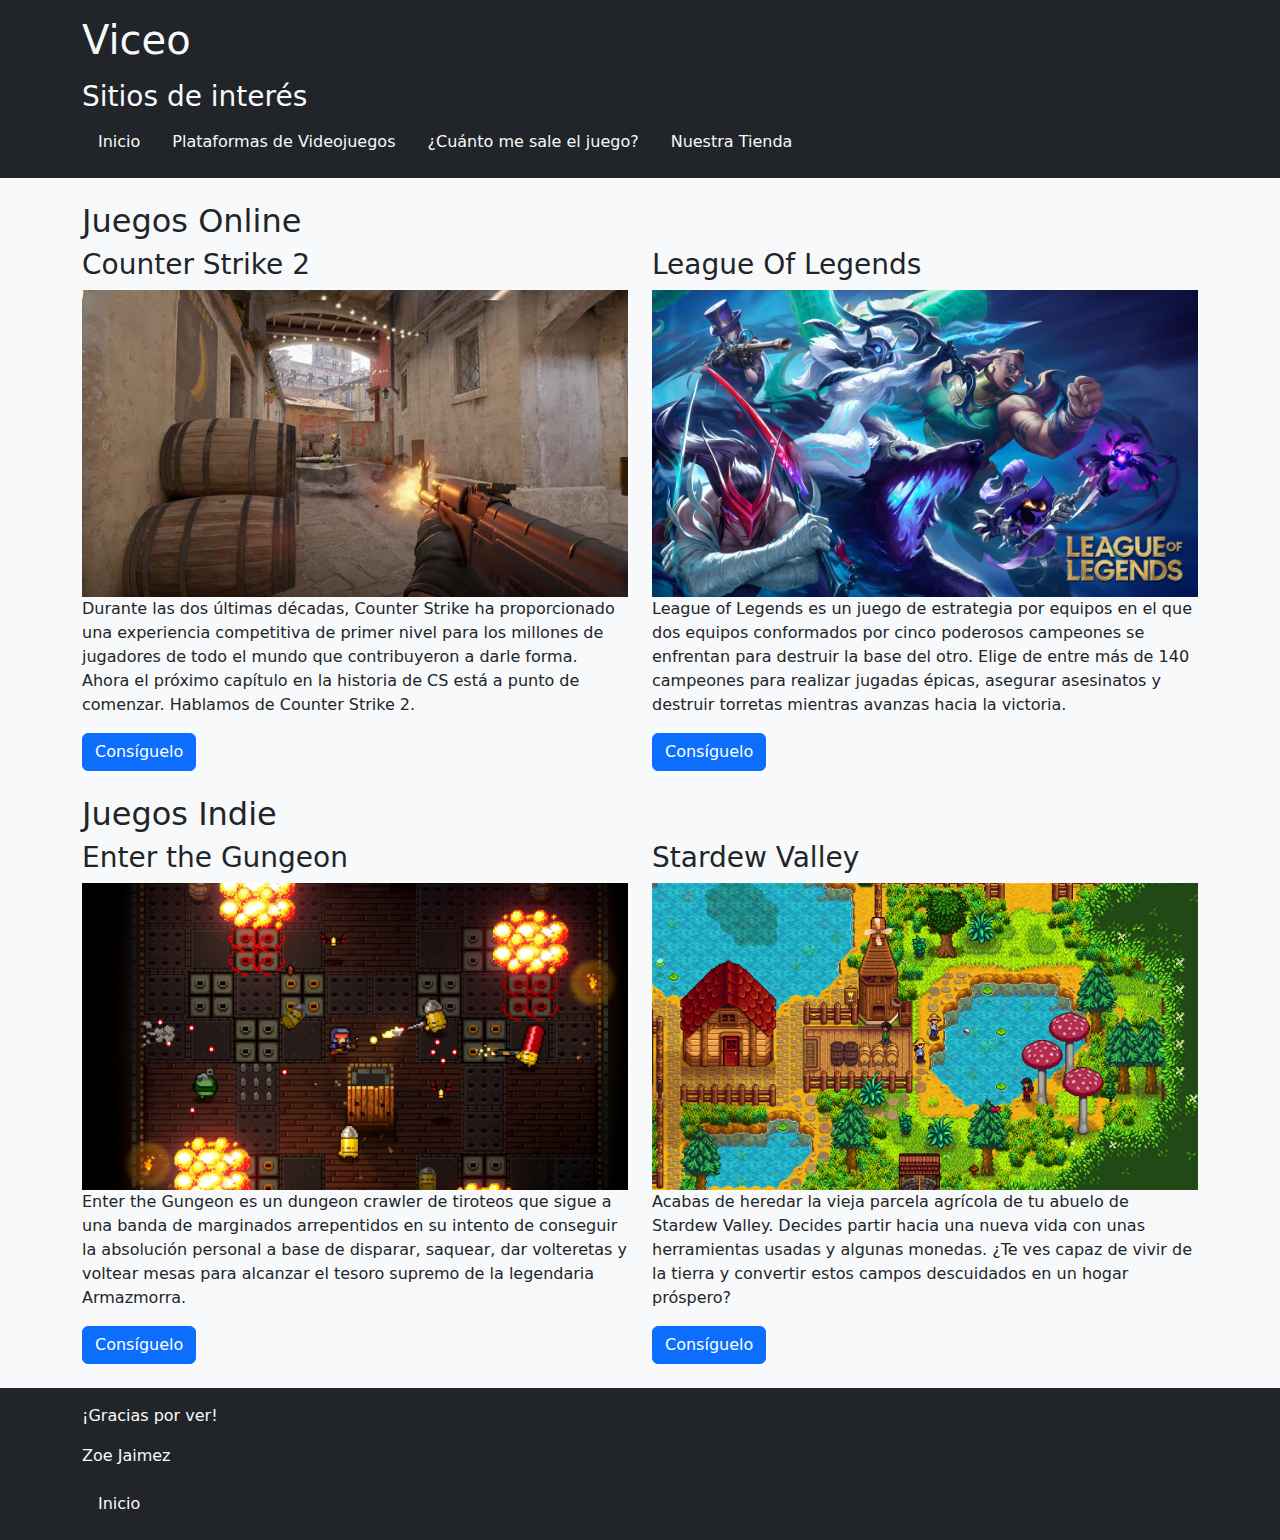
==== index.html @ 57084a2d "innitial commit" ====
<!DOCTYPE html>
<html lang="en">
<head>
    <meta charset="UTF-8">
    <meta name="viewport" content="width=device-width, initial-scale=1.0">
    <title>Viceo</title>
    <link href="https://cdn.jsdelivr.net/npm/bootstrap@5.3.0/dist/css/bootstrap.min.css" rel="stylesheet">
    <link rel="stylesheet" href="./css/style.css"> <!-- Enlace al CSS compilado desde SASS -->
</head>
<body class="bg-light">
    <header class="bg-dark text-light p-3 mb-4">
        <div class="container">
            <h1 class="tituloPrincipal header">Viceo</h1>
            <nav class="mt-3">
                <h3>Sitios de interés</h3>
                <ul class="nav">
                    <li class="nav-item"><a id="home-link" class="nav-link text-light" href="/index.html">Inicio</a></li>
                    <li class="nav-item"><a id="platforms-link" class="nav-link text-light" target="_blank" href="./pages/plaformas.html">Plataformas de Videojuegos</a></li>
                    <li class="nav-item"><a id="calculator-link" class="nav-link text-light" target="_blank" href="./pages/calculadora.html">¿Cuánto me sale el juego?</a></li>
                    <li class="nav-item"><a id="store-link" class="nav-link text-light" target="_blank" href="./pages/tienda.html">Nuestra Tienda</a></li>
                </ul>
            </nav>
        </div>
    </header>

    <main class="container">
        <!-- Sección Juegos Online -->
        <section>
            <h2>Juegos Online</h2>
            <div class="row mb-4">
                <div class="col-md-6">
                    <h3>Counter Strike 2</h3>
                    <img src="./img/cs2.jpeg" class="img-fluid" alt="Counter Strike 2">
                    <p>Durante las dos últimas décadas, Counter Strike ha proporcionado una experiencia competitiva de primer nivel para los millones de jugadores de todo el mundo que contribuyeron a darle forma. Ahora el próximo capítulo en la historia de CS está a punto de comenzar. Hablamos de Counter Strike 2.</p>
                    <a class="btn btn-primary" id="cs2-link" target="_blank" href="https://store.steampowered.com/app/730/CounterStrike_2/?l=spanish">Consíguelo</a>
                </div>
                <div class="col-md-6">
                    <h3>League Of Legends</h3>
                    <img src="./img/lol.jpg" class="img-fluid" alt="League of Legends">
                    <p>League of Legends es un juego de estrategia por equipos en el que dos equipos conformados por cinco poderosos campeones se enfrentan para destruir la base del otro. Elige de entre más de 140 campeones para realizar jugadas épicas, asegurar asesinatos y destruir torretas mientras avanzas hacia la victoria.</p>
                    <a class="btn btn-primary" id="lol-link" target="_blank" href="https://store.epicgames.com/es-ES/p/league-of-legends">Consíguelo</a>
                </div>
            </div>
        </section>

        <!-- Sección Juegos Indie -->
        <section>
            <h2>Juegos Indie</h2>
            <div class="row mb-4">
                <div class="col-md-6">
                    <h3>Enter the Gungeon</h3>
                    <img src="./img/enterthegungeon.jpg" class="img-fluid" alt="Enter the Gungeon">
                    <p>Enter the Gungeon es un dungeon crawler de tiroteos que sigue a una banda de marginados arrepentidos en su intento de conseguir la absolución personal a base de disparar, saquear, dar volteretas y voltear mesas para alcanzar el tesoro supremo de la legendaria Armazmorra.</p>
                    <a class="btn btn-primary" id="gungeon-link" target="_blank" href="https://store.steampowered.com/app/311690/Enter_the_Gungeon/?l=spanish">Consíguelo</a>
                </div>
                <div class="col-md-6">
                    <h3>Stardew Valley</h3>
                    <img src="./img/stardewvalley.png" class="img-fluid" alt="Stardew Valley">
                    <p>Acabas de heredar la vieja parcela agrícola de tu abuelo de Stardew Valley. Decides partir hacia una nueva vida con unas herramientas usadas y algunas monedas. ¿Te ves capaz de vivir de la tierra y convertir estos campos descuidados en un hogar próspero?</p>
                    <a class="btn btn-primary" id="stardew-link" target="_blank" href="https://store.steampowered.com/app/413150/Stardew_Valley/">Consíguelo</a>
                </div>
            </div>
        </section>
    </main>

    <footer class="bg-dark text-light p-3 mt-4">
        <div class="container">
            <p>¡Gracias por ver!</p>
            <p>Zoe Jaimez</p>
            <nav>
                <ul class="nav">
                    <li class="nav-item"><a id="footer-home-link" class="nav-link text-light" href="/index.html">Inicio</a></li>
                    <li class="nav-item"><a
---- css/style.css ----
@import 'utils/variables';
@import 'utils/mixins';
@import 'utils/extends';
@import 'base/reset';
@import 'base/typography';
@import 'layout/header';
@import 'layout/footer';
@import 'components/buttons';
@import 'components/cards';
@import 'components/products';
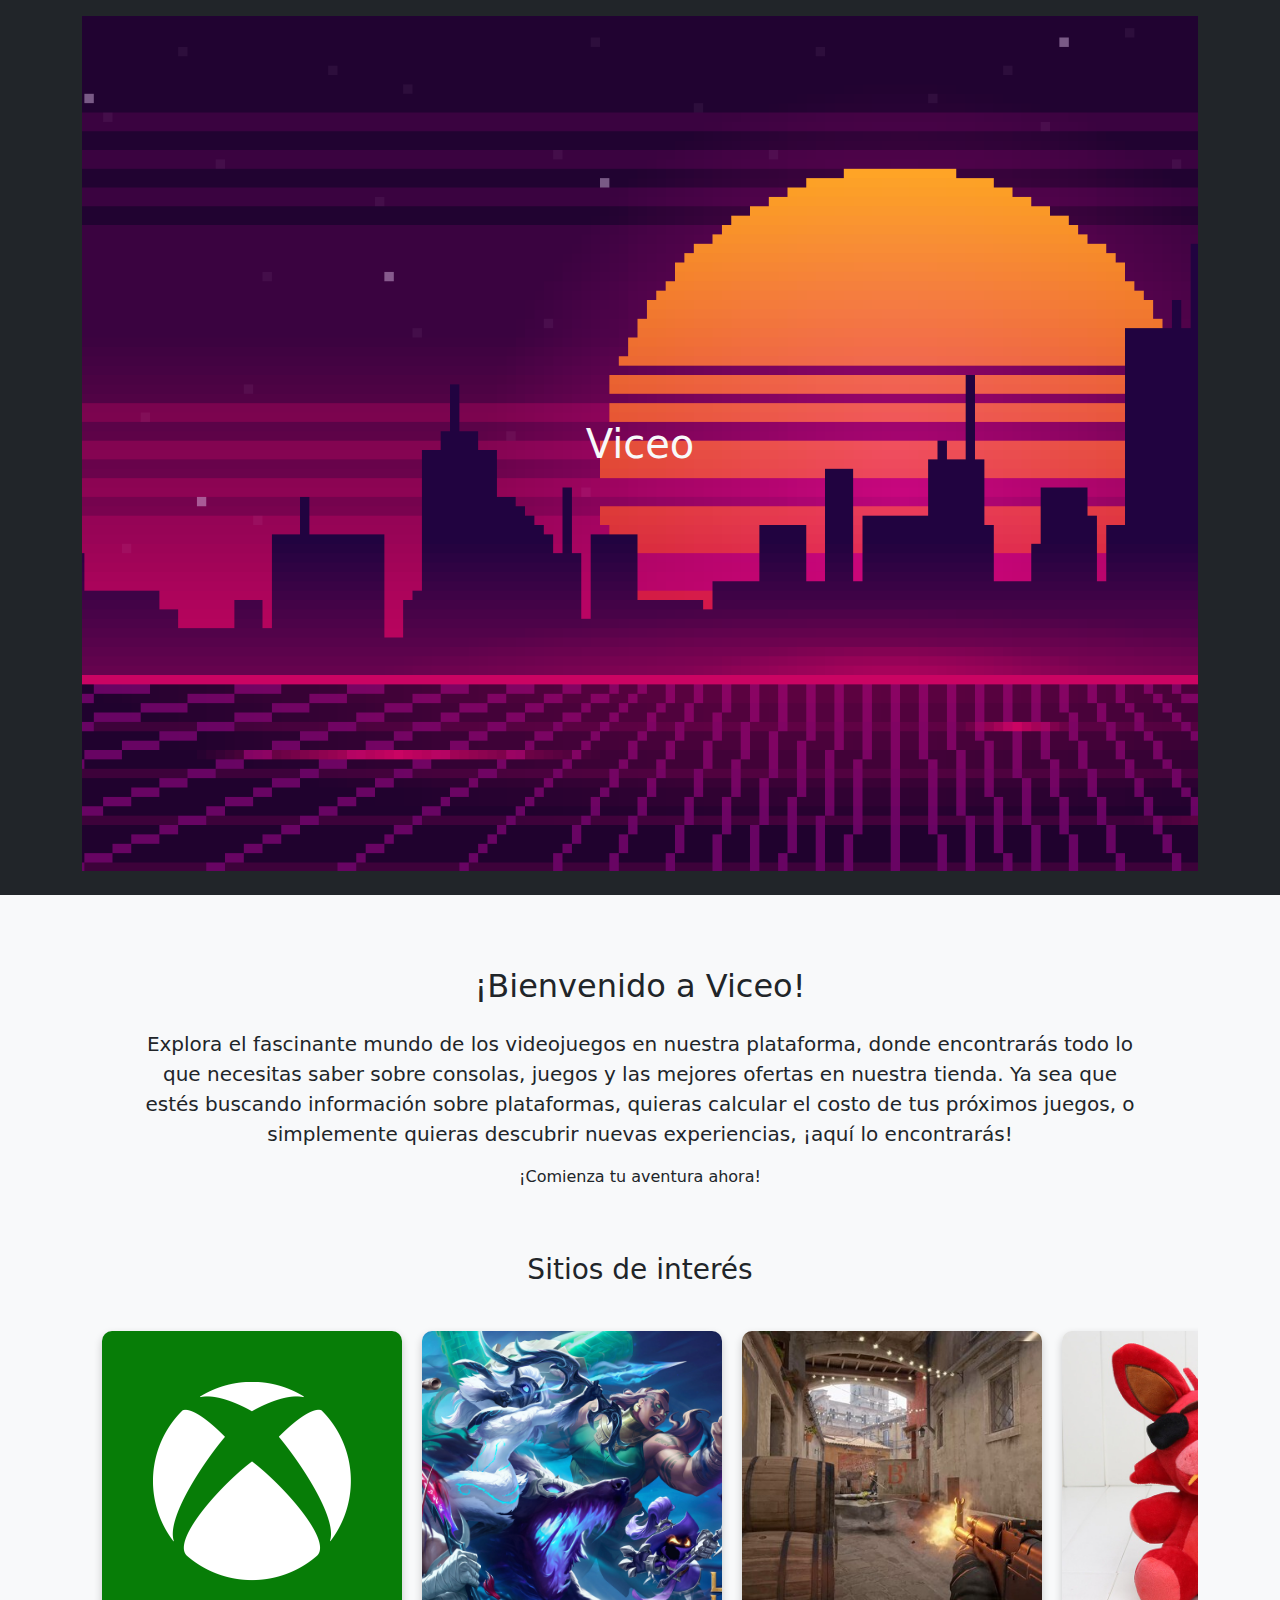
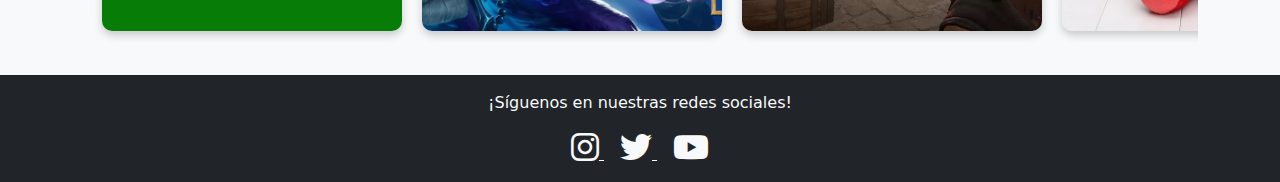
==== commit 202ecb28: "Nuevos cambios" ====
--- a/index.html
+++ b/index.html
@@ -1,73 +1,67 @@
 <!DOCTYPE html>
-<html lang="en">
+<html lang="es">
 <head>
     <meta charset="UTF-8">
     <meta name="viewport" content="width=device-width, initial-scale=1.0">
     <title>Viceo</title>
     <link href="https://cdn.jsdelivr.net/npm/bootstrap@5.3.0/dist/css/bootstrap.min.css" rel="stylesheet">
-    <link rel="stylesheet" href="./css/style.css"> <!-- Enlace al CSS compilado desde SASS -->
+    <link href="https://cdnjs.cloudflare.com/ajax/libs/font-awesome/6.0.0-beta3/css/all.min.css" rel="stylesheet"> <!-- Font Awesome para íconos -->
+    <link rel="stylesheet" href="../css/style.css">
 </head>
 <body class="bg-light">
     <header class="bg-dark text-light p-3 mb-4">
         <div class="container">
             <h1 class="tituloPrincipal header">Viceo</h1>
-            <nav class="mt-3">
-                <h3>Sitios de interés</h3>
-                <ul class="nav">
-                    <li class="nav-item"><a id="home-link" class="nav-link text-light" href="/index.html">Inicio</a></li>
-                    <li class="nav-item"><a id="platforms-link" class="nav-link text-light" target="_blank" href="./pages/plaformas.html">Plataformas de Videojuegos</a></li>
-                    <li class="nav-item"><a id="calculator-link" class="nav-link text-light" target="_blank" href="./pages/calculadora.html">¿Cuánto me sale el juego?</a></li>
-                    <li class="nav-item"><a id="store-link" class="nav-link text-light" target="_blank" href="./pages/tienda.html">Nuestra Tienda</a></li>
-                </ul>
-            </nav>
         </div>
     </header>
 
     <main class="container">
-        <!-- Sección Juegos Online -->
-        <section>
-            <h2>Juegos Online</h2>
-            <div class="row mb-4">
-                <div class="col-md-6">
-                    <h3>Counter Strike 2</h3>
-                    <img src="./img/cs2.jpeg" class="img-fluid" alt="Counter Strike 2">
-                    <p>Durante las dos últimas décadas, Counter Strike ha proporcionado una experiencia competitiva de primer nivel para los millones de jugadores de todo el mundo que contribuyeron a darle forma. Ahora el próximo capítulo en la historia de CS está a punto de comenzar. Hablamos de Counter Strike 2.</p>
-                    <a class="btn btn-primary" id="cs2-link" target="_blank" href="https://store.steampowered.com/app/730/CounterStrike_2/?l=spanish">Consíguelo</a>
-                </div>
-                <div class="col-md-6">
-                    <h3>League Of Legends</h3>
-                    <img src="./img/lol.jpg" class="img-fluid" alt="League of Legends">
-                    <p>League of Legends es un juego de estrategia por equipos en el que dos equipos conformados por cinco poderosos campeones se enfrentan para destruir la base del otro. Elige de entre más de 140 campeones para realizar jugadas épicas, asegurar asesinatos y destruir torretas mientras avanzas hacia la victoria.</p>
-                    <a class="btn btn-primary" id="lol-link" target="_blank" href="https://store.epicgames.com/es-ES/p/league-of-legends">Consíguelo</a>
-                </div>
+        <!-- Sección de bienvenida -->
+        <section class="welcome-section text-center p-5">
+            <div class="container">
+                <h2 class="mb-4">¡Bienvenido a Viceo!</h2>
+                <p class="lead">Explora el fascinante mundo de los videojuegos en nuestra plataforma, donde encontrarás todo lo que necesitas saber sobre consolas, juegos y las mejores ofertas en nuestra tienda. Ya sea que estés buscando información sobre plataformas, quieras calcular el costo de tus próximos juegos, o simplemente quieras descubrir nuevas experiencias, ¡aquí lo encontrarás!</p>
+                <p>¡Comienza tu aventura ahora!</p>
             </div>
         </section>
 
-        <!-- Sección Juegos Indie -->
-        <section>
-            <h2>Juegos Indie</h2>
-            <div class="row mb-4">
-                <div class="col-md-6">
-                    <h3>Enter the Gungeon</h3>
-                    <img src="./img/enterthegungeon.jpg" class="img-fluid" alt="Enter the Gungeon">
-                    <p>Enter the Gungeon es un dungeon crawler de tiroteos que sigue a una banda de marginados arrepentidos en su intento de conseguir la absolución personal a base de disparar, saquear, dar volteretas y voltear mesas para alcanzar el tesoro supremo de la legendaria Armazmorra.</p>
-                    <a class="btn btn-primary" id="gungeon-link" target="_blank" href="https://store.steampowered.com/app/311690/Enter_the_Gungeon/?l=spanish">Consíguelo</a>
-                </div>
-                <div class="col-md-6">
-                    <h3>Stardew Valley</h3>
-                    <img src="./img/stardewvalley.png" class="img-fluid" alt="Stardew Valley">
-                    <p>Acabas de heredar la vieja parcela agrícola de tu abuelo de Stardew Valley. Decides partir hacia una nueva vida con unas herramientas usadas y algunas monedas. ¿Te ves capaz de vivir de la tierra y convertir estos campos descuidados en un hogar próspero?</p>
-                    <a class="btn btn-primary" id="stardew-link" target="_blank" href="https://store.steampowered.com/app/413150/Stardew_Valley/">Consíguelo</a>
-                </div>
-            </div>
-        </section>
+        <!-- Grid de imágenes -->
+        <h3 class="text-center">Sitios de interés</h3>
+        <div class="grid-container mt-4">
+            <a class="grid-item" href="./pages/plataformas.html">
+                <img src="./img/xbox.png" alt="Plataformas de Videojuegos">
+                <span class="page-name">Plataformas de Videojuegos</span>
+            </a>
+            <a class="grid-item" href="./pages/calculadora.html">
+                <img src="./img/lol.jpg" alt="Calculadora">
+                <span class="page-name">¿Cuánto me sale el juego?</span>
+            </a>
+            <a class="grid-item" href="./pages/juegos.html">
+                <img src="./img/cs2.jpeg" alt="Juegos">
+                <span class="page-name">Juegos</span>
+            </a>
+            <a class="grid-item" href="./pages/tienda.html">
+                <img src="./img/producto1.jpg" alt="Nuestra Tienda">
+                <span class="page-name">Nuestra Tienda</span>
+            </a>
+        </div>
     </main>
 
+    <!-- Footer con redes sociales -->
     <footer class="bg-dark text-light p-3 mt-4">
-        <div class="container">
-            <p>¡Gracias por ver!</p>
-            <p>Zoe Jaimez</p>
-            <nav>
-                <ul class="nav">
-                    <li class="nav-item"><a id="footer-home-link" class="nav-link text-light" href="/index.html">Inicio</a></li>
-                    <li class="nav-item"><a
+        <div class="container text-center">
+            <p>¡Síguenos en nuestras redes sociales!</p>
+            <a href="https://www.instagram.com" target="_blank" class="text-light mx-2">
+                <i class="fab fa-instagram fa-2x"></i>
+            </a>
+            <a href="https://twitter.com" target="_blank" class="text-light mx-2">
+                <i class="fab fa-twitter fa-2x"></i>
+            </a>
+            <a href="https://www.youtube.com" target="_blank" class="text-light mx-2">
+                <i class="fab fa-youtube fa-2x"></i>
+            </a>
+        </div>
+    </footer>
+    
+</body>
+</html>
--- a/css/style.css
+++ b/css/style.css
@@ -1,10 +1,80 @@
-@import 'utils/variables';
-@import 'utils/mixins';
-@import 'utils/extends';
-@import 'base/reset';
-@import 'base/typography';
-@import 'layout/header';
-@import 'layout/footer';
-@import 'components/buttons';
-@import 'components/cards';
-@import 'components/products';
+@import 'variables';
+@import 'grid';
+@import 'footer';
+@import 'general';
+
+.header {
+    background-image: url(../img/wallpaper.png);
+    background-size: cover;
+    height: 95vh;
+    background-repeat: no-repeat;
+    background-attachment: fixed;
+    display: flex;
+    flex-direction: column;
+    justify-content: center;
+    align-items: center;
+}
+
+.grid-container {
+    display: flex;
+    justify-content: space-between;
+    align-items: center;
+    gap: 20px;
+    padding: 20px;
+    overflow-x: auto;  
+}
+
+.grid-item {
+    position: relative;
+    width: 300px;  
+    height: 300px; 
+    overflow: hidden;
+    border-radius: 10px;
+    box-shadow: 0 4px 8px rgba(0, 0, 0, 0.2);
+    transition: transform 0.3s ease;
+    flex-shrink: 0; 
+}
+
+.grid-item img {
+    width: 100%;
+    height: 100%;
+    object-fit: cover; 
+    transition: transform 0.3s ease;
+}
+
+.grid-item:hover {
+    transform: scale(1.05);
+}
+
+.grid-item:hover img {
+    transform: scale(1.1);
+}
+
+.page-name {
+    position: absolute;
+    bottom: 0;
+    left: 0;
+    width: 100%;
+    padding: 10px;
+    background-color: rgba(0, 0, 0, 0.7);
+    color: white;
+    font-size: 1.2em;
+    text-align: center;
+    opacity: 0; 
+    transition: opacity 0.3s ease;
+}
+
+.grid-item:hover .page-name {
+    opacity: 1; 
+}
+
+.card {
+    height: 400px; 
+    display: flex;
+    flex-direction: column; 
+}
+
+.card-img-top {
+    max-height: 200px; 
+    object-fit: cover; 
+}
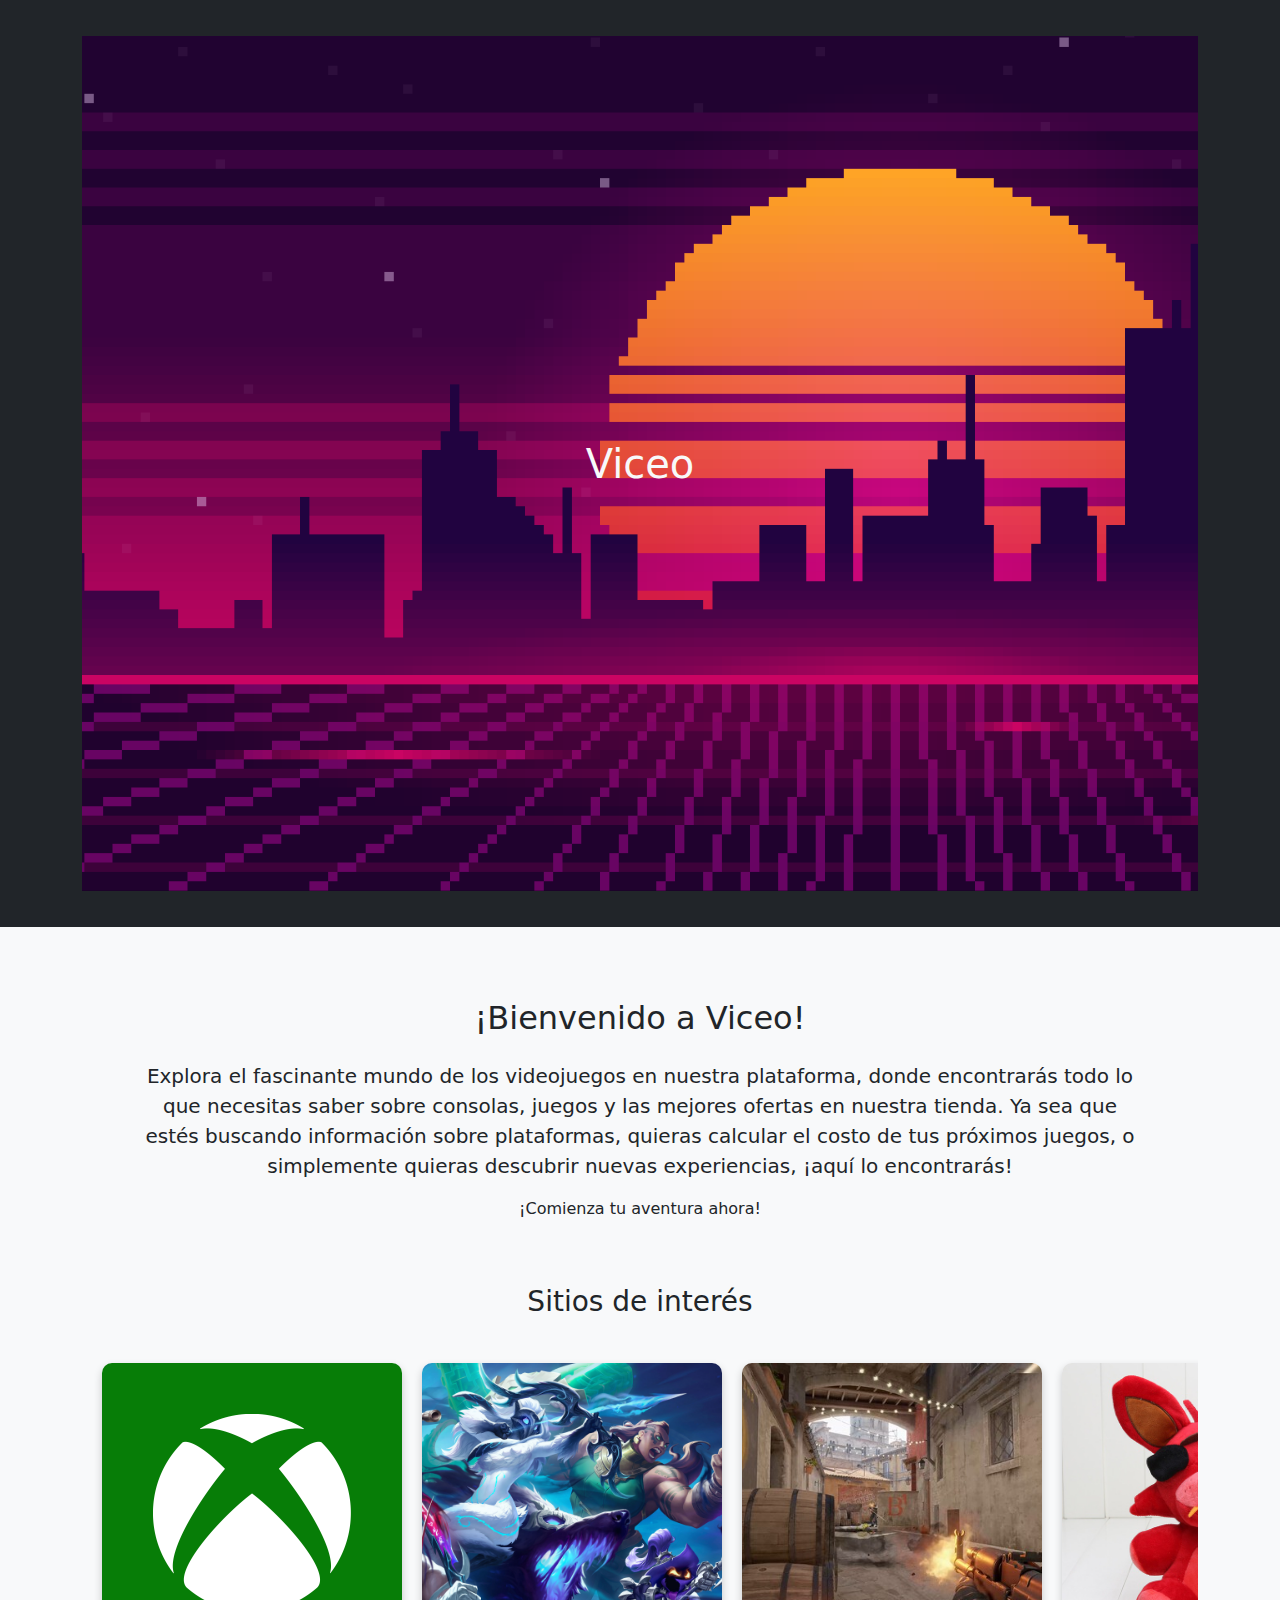
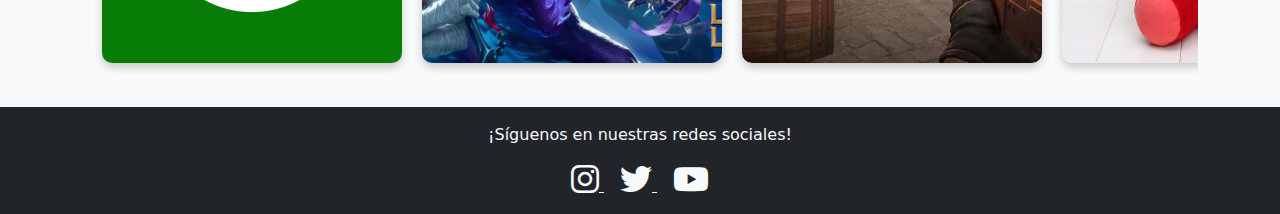
==== commit e79f7459: "Arreglos style.css" ====
--- a/index.html
+++ b/index.html
@@ -5,8 +5,8 @@
     <meta name="viewport" content="width=device-width, initial-scale=1.0">
     <title>Viceo</title>
     <link href="https://cdn.jsdelivr.net/npm/bootstrap@5.3.0/dist/css/bootstrap.min.css" rel="stylesheet">
-    <link href="https://cdnjs.cloudflare.com/ajax/libs/font-awesome/6.0.0-beta3/css/all.min.css" rel="stylesheet"> <!-- Font Awesome para íconos -->
-    <link rel="stylesheet" href="../css/style.css">
+    <link href="https://cdnjs.cloudflare.com/ajax/libs/font-awesome/6.0.0-beta3/css/all.min.css" rel="stylesheet">
+    <link rel="stylesheet" href="./css/sass/css/style.css">
 </head>
 <body class="bg-light">
     <header class="bg-dark text-light p-3 mb-4">
--- a/css/sass/css/style.css
+++ b/css/sass/css/style.css
@@ -0,0 +1,120 @@
+footer {
+  background-color: #343a40;
+  color: #ffffff;
+  padding: 20px;
+}
+footer nav ul {
+  list-style-type: none;
+  padding: 0;
+  display: flex;
+  justify-content: center;
+}
+footer nav ul .nav-item {
+  margin: 0 10px;
+}
+footer nav ul .nav-item a {
+  color: #ffffff;
+  text-decoration: none;
+}
+footer nav ul .nav-item a:hover {
+  text-decoration: underline;
+}
+footer .social-icons {
+  display: flex;
+  justify-content: center;
+  margin-top: 10px;
+}
+footer .social-icons a {
+  color: #ffffff;
+  margin: 0 10px;
+}
+footer .social-icons a:hover {
+  opacity: 0.8;
+}
+
+body {
+  background-color: #ffffff;
+}
+
+.tituloPrincipal {
+  text-align: center;
+  margin: 20px 0;
+}
+
+.header {
+  background-image: url(/img/wallpaper.png);
+  background-size: cover;
+  height: 95vh;
+  background-repeat: no-repeat;
+  background-attachment: fixed;
+  display: flex;
+  flex-direction: column;
+  justify-content: center;
+  align-items: center;
+}
+
+.grid-container {
+  display: flex;
+  justify-content: space-between;
+  align-items: center;
+  gap: 20px;
+  padding: 20px;
+  overflow-x: auto;
+}
+
+.grid-item {
+  position: relative;
+  width: 300px;
+  height: 300px;
+  overflow: hidden;
+  border-radius: 10px;
+  box-shadow: 0 4px 8px rgba(0, 0, 0, 0.2);
+  transition: transform 0.3s ease;
+  flex-shrink: 0;
+}
+
+.grid-item img {
+  width: 100%;
+  height: 100%;
+  object-fit: cover;
+  transition: transform 0.3s ease;
+}
+
+.grid-item:hover {
+  transform: scale(1.05);
+}
+
+.grid-item:hover img {
+  transform: scale(1.1);
+}
+
+.page-name {
+  position: absolute;
+  bottom: 0;
+  left: 0;
+  width: 100%;
+  padding: 10px;
+  background-color: rgba(0, 0, 0, 0.7);
+  color: white;
+  font-size: 1.2em;
+  text-align: center;
+  opacity: 0;
+  transition: opacity 0.3s ease;
+}
+
+.grid-item:hover .page-name {
+  opacity: 1;
+}
+
+.card {
+  height: 400px;
+  display: flex;
+  flex-direction: column;
+}
+
+.card-img-top {
+  max-height: 200px;
+  object-fit: cover;
+}
+
+/*# sourceMappingURL=style.css.map */
